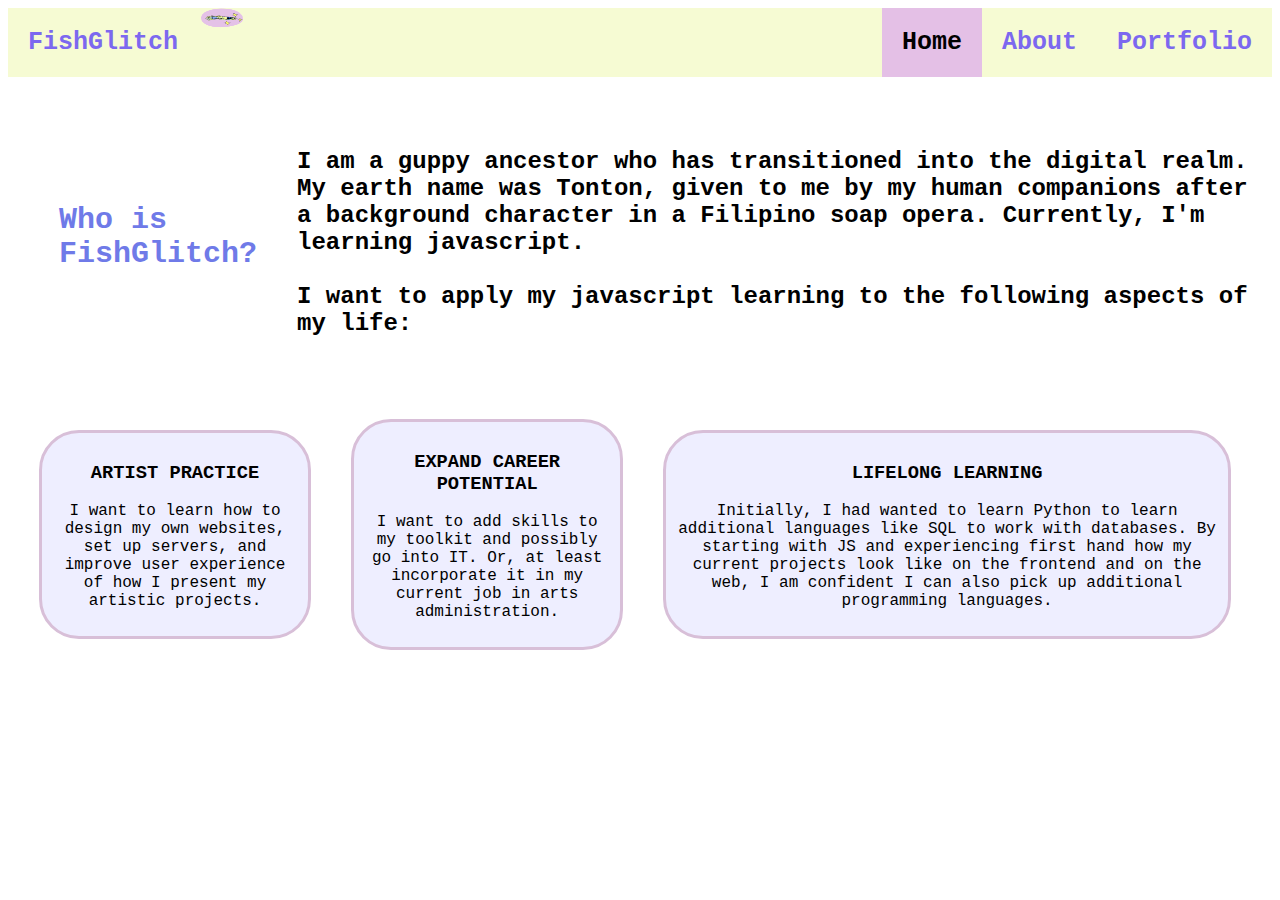
==== block09/about.html @ 774bf1ee "cd re" ====
<!DOCTYPE html>
<html lang="en">
  <head>
    <meta charset="UTF-8" />
    <meta name="viewport" content="width=device-width, initial-scale=1.0" />
    <title>About</title>
    <script src="javascript.js"></script>
    <link rel="stylesheet" type="text/css" href="style.css" />
  </head>
  <body>
    <!-- NAVIGATION BAR-->
    <nav>
      <div>
        <a class="logo" href="index.html">FishGlitch</a>
        <img
          class="logoimg"
          src="tonton_illustrationbigsparkles.png"
          alt="guppy"
        />
        <a href="portfolio.html">Portfolio</a>
        <a href="about.html">About</a>
        <a class="active" href="index.html">Home</a>
      </div>
    </nav>

    <!-- section! -->
    <section>
      <div class="container">
        <h1>Who is FishGlitch?</h1>
        <h2>
          I am a guppy ancestor who has transitioned into the digital realm. My
          earth name was Tonton, given to me by my human companions after a
          background character in a Filipino soap opera. Currently, I'm learning
          javascript.
          <br /><br />I want to apply my javascript learning to the following
          aspects of my life:
        </h2>
      </div>

      <div class="container">
        <div class="child">
          <h3>Artist Practice</h3>
          <p>
            I want to learn how to design my own websites, set up servers, and
            improve user experience of how I present my artistic projects.
          </p>
        </div>

        <div class="child">
          <h3>Expand career potential</h3>
          <p>
            I want to add skills to my toolkit and possibly go into IT. Or, at
            least incorporate it in my current job in arts administration.
          </p>
        </div>

        <div class="child">
          <h3>Lifelong learning</h3>
          <p>
            Initially, I had wanted to learn Python to learn additional
            languages like SQL to work with databases. By starting with JS and
            experiencing first hand how my current projects look like on the
            frontend and on the web, I am confident I can also pick up
            additional programming languages.
          </p>
        </div>
      </div>
    </section>
  </body>
</html>
---- block09/style.css ----
body {
  font-family: "Courier New", monospace;
  font-size: 16px;
}

/* NAVIGATION BAR */
nav {
  background-color: #f6fbd3;
  overflow: hidden;
}
/* NAVIGATION BAR */
.logoimg {
  width: 50px;
  height: 20px;
  float: left;
}
/* NAVIGATION BAR */
.logo {
  float: left;
}
/* NAVIGATION BAR - Add a color to the active/current link */
.active {
  background-color: #e4c0e6;
  color: black;
}

/* NAVIGATION BAR - Style the links inside the navigation bar */
nav a {
  float: right;
  color: #7c68ef;
  padding: 20px;
  text-decoration: none;
  font-size: 25px;
  font-weight: bold;
}

/* NAVIGATION BAR - Change the color of links on hover */
nav a:hover {
  background-color: #e4c0e6;
  color: #fffd78;
}

/* container containing child is color-less (white)
formats the index page*/
.container {
  background-color: white;
  border: 1px solid white;
  padding-left: 10px;
  padding-right: 20px;
  padding-top: 40px;
  display: flex;
  align-items: center;
}

/* makes all sections with div child tag have colored boxes */
.child {
  background-color: #eeeeff;
  border: 3px solid #d8bfd8;
  padding: 10px;
  margin: 20px;
  border-radius: 40px;
}

/* to center this p below h1, I had to specify the attribute within the p element */
p {
  text-align: center;
}

p:hover { background-color: #f6fbd3; 
}

h1 {
  color: #6f7ae8;
  text-decoration: none;
  font-size: 30px;
  padding-left: 40px;
}

h1:hover { background-color: #f6fbd3; 
}

img {
  width: 350px;
  height: 250px;
}



h2 {
  padding-left: 40px;
  padding-top: 10px;
}

h2:hover {
  background-color: #f6fbd3; 
}

h3 {
  text-transform: uppercase;
  text-align: center;
}

h3:hover { background-color: #f6fbd3; 

}
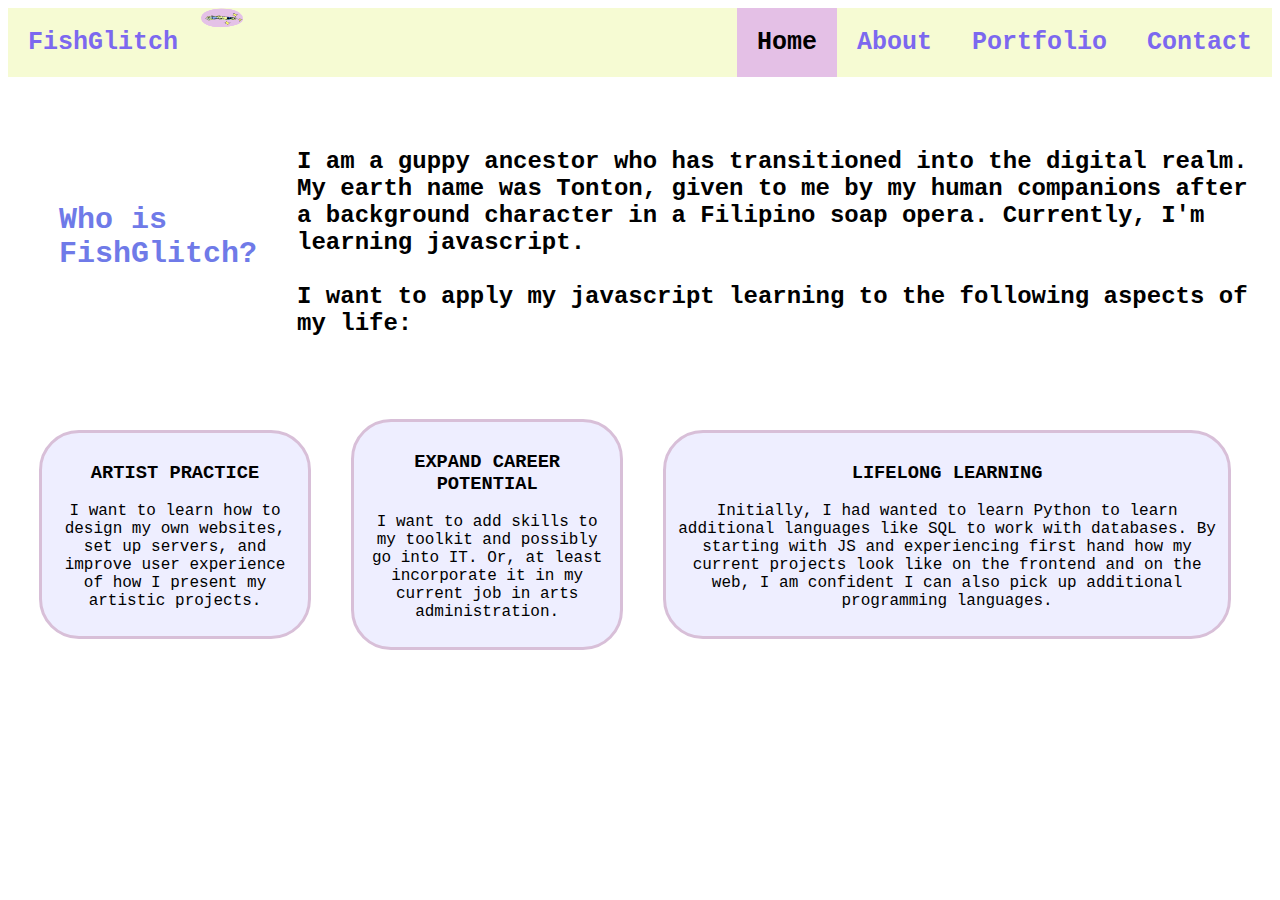
==== commit d4bee6b1: "personal website" ====
--- a/block09/about.html
+++ b/block09/about.html
@@ -17,9 +17,12 @@
           src="tonton_illustrationbigsparkles.png"
           alt="guppy"
         />
+        
+        <a href="contact.html">Contact</a>
         <a href="portfolio.html">Portfolio</a>
         <a href="about.html">About</a>
         <a class="active" href="index.html">Home</a>
+        
       </div>
     </nav>
 
--- a/block09/style.css
+++ b/block09/style.css
@@ -103,3 +103,14 @@
 h3:hover { background-color: #f6fbd3; 
 
 }
+
+form {
+  display: flex;
+justify-content: center;
+align-items: center;
+}
+.form1{
+max-width: 100px;
+justify-content: center;
+
+}